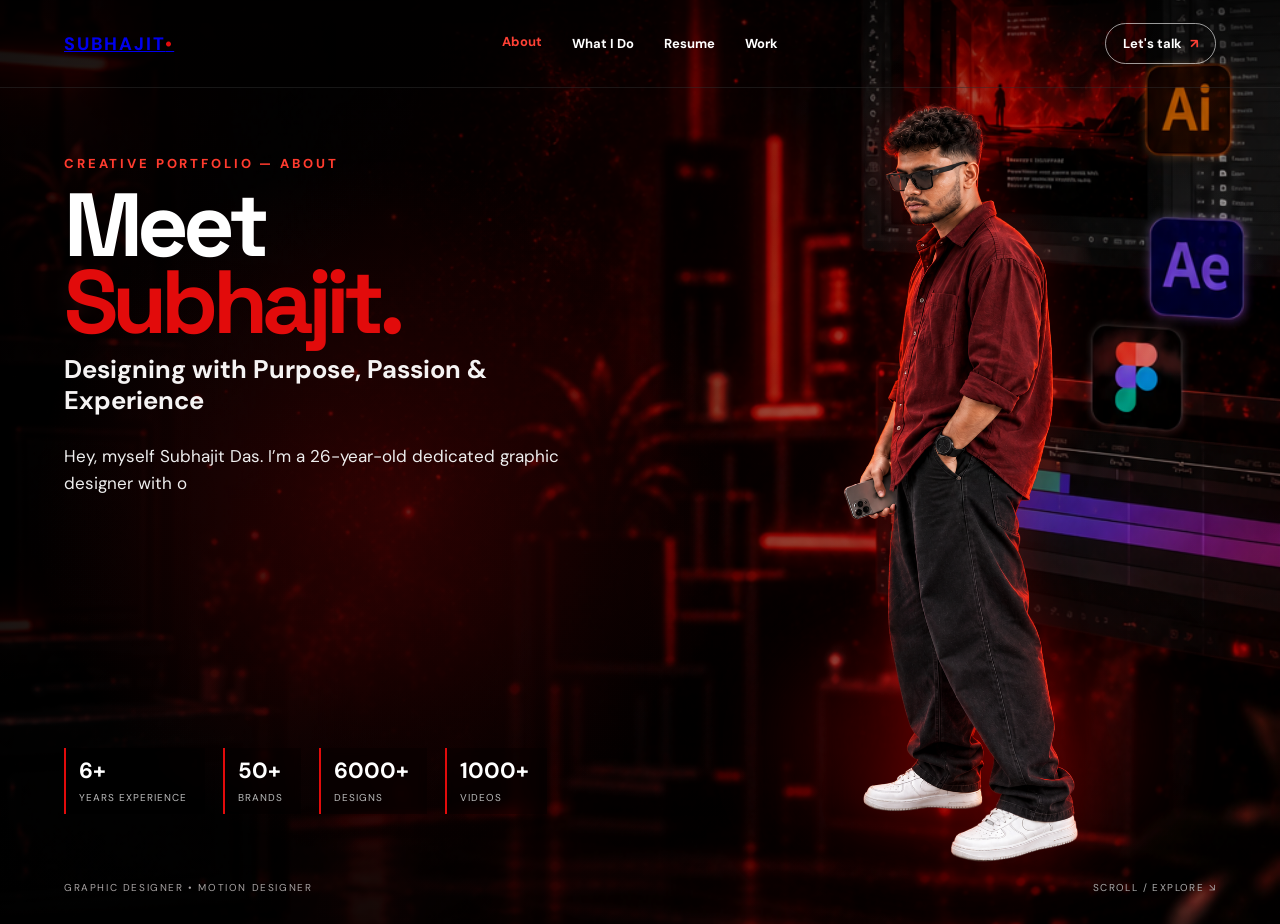
==== about.html @ d56346a4 "Add files via upload" ====
<!doctype html>
<html lang="en">
<head>
<meta charset="utf-8">
<meta name="viewport" content="width=device-width, initial-scale=1">
<title>About — Subhajit</title>
<meta name="description" content="About Subhajit Das — graphic designer and motion designer.">
<link rel="preconnect" href="https://fonts.googleapis.com">
<link rel="preconnect" href="https://fonts.gstatic.com" crossorigin>
<link href="https://fonts.googleapis.com/css2?family=DM+Sans:wght@400;500;600;700;800&family=Space+Grotesk:wght@400;500;600;700&display=swap" rel="stylesheet">
<style>
:root{--red:#e20b0b;--red2:#ff2a1a;--white:#fff;--muted:#d4d0d0}
*{box-sizing:border-box}
html,body{margin:0;width:100%;min-height:100%;background:#050505;color:#fff;font-family:"DM Sans",Arial,sans-serif}
body{overflow-x:hidden}
.about-page{
  min-height:100svh;
  width:100%;
  position:relative;
  isolation:isolate;
  overflow:hidden;
  background:#050505 url("about-background.png") center center/cover no-repeat;
}
.about-page:before{
  content:"";position:absolute;inset:0;z-index:-1;
  background:linear-gradient(90deg,rgba(0,0,0,.84) 0%,rgba(0,0,0,.66) 34%,rgba(0,0,0,.22) 60%,rgba(0,0,0,.04) 100%);
}
.about-page:after{
  content:"";position:absolute;inset:0;z-index:-1;pointer-events:none;
  background:radial-gradient(circle at 30% 55%,rgba(226,11,11,.18),transparent 34%),
             linear-gradient(180deg,rgba(0,0,0,.25),transparent 35%,rgba(0,0,0,.35));
}
.topbar{
  position:absolute;top:0;left:0;right:0;height:88px;padding:0 5vw;
  display:flex;align-items:center;justify-content:space-between;z-index:10;
  border-bottom:1px solid rgba(255,255,255,.09);
  background:linear-gradient(180deg,rgba(0,0,0,.46),transparent);
}
.brand{font-size:18px;font-weight:800;letter-spacing:.1em}.brand span{color:var(--red)}
nav{display:flex;gap:30px;align-items:center}
nav a{color:#fff;text-decoration:none;font-size:13px;font-weight:700;transition:.22s}
nav a:hover,nav a.active{color:#ff4135;transform:translateY(-2px)}
.talk{border:1px solid rgba(255,255,255,.6);border-radius:999px;padding:11px 17px;color:#fff;text-decoration:none;font-size:13px;font-weight:700}
.talk span{color:#ff4135;margin-left:5px}
.content{
  min-height:100svh;width:min(1440px,100%);margin:auto;
  display:grid;grid-template-columns:minmax(390px, .88fr) minmax(470px,1.12fr);
  align-items:center;position:relative;padding:100px 5vw 50px;
}
.copy{
  position:relative;z-index:4;max-width:650px;
  padding:25px 0 30px;
}
.eyebrow{margin:0 0 15px;color:#ff3b2e;font-size:13px;font-weight:800;letter-spacing:.22em}
h1{font-family:"Space Grotesk",sans-serif;font-size:clamp(58px,7vw,110px);line-height:.86;letter-spacing:-.065em;margin:0 0 14px;font-weight:700}
h1 .accent{color:var(--red)}
.subhead{font-size:clamp(18px,2vw,27px);line-height:1.2;font-weight:700;margin:0 0 26px;color:#f5f3f3}
.typed-area{min-height:285px;max-width:630px}
.typed-line{font-size:17px;line-height:1.62;color:#eee;min-height:1.62em;margin:0 0 9px}
.typed-line strong{color:#fff;font-weight:800}
.cursor{display:inline-block;width:2px;height:1em;background:#ff2a1a;margin-left:3px;vertical-align:-.12em;animation:blink .7s step-end infinite}
@keyframes blink{50%{opacity:0}}
.stats{display:flex;gap:18px;flex-wrap:wrap;margin-top:20px}
.stat{border-left:2px solid var(--red);padding:8px 18px 8px 13px;background:rgba(0,0,0,.27);backdrop-filter:blur(5px)}
.stat b{display:block;font-size:22px}.stat span{font-size:10px;letter-spacing:.1em;color:#bbb}
.photo-side{
  position:relative;height:min(86vh,850px);align-self:end;z-index:3;
  display:flex;justify-content:flex-end;align-items:flex-end;
}
.photo{
  height:100%;max-height:900px;width:auto;max-width:100%;
  object-fit:contain;object-position:center bottom;
  filter:drop-shadow(0 0 25px rgba(255,0,0,.2));
  transform:translate3d(0,0,0);
  animation:floatPhoto 5.5s ease-in-out infinite;
}
@keyframes floatPhoto{0%,100%{transform:translateY(0)}50%{transform:translateY(-9px)}}
.photo-glow{
  position:absolute;width:52%;height:24%;right:13%;bottom:5%;
  background:rgba(255,0,0,.24);filter:blur(55px);border-radius:50%;z-index:-1;
}
.corner{position:absolute;bottom:30px;left:5vw;font-size:10px;letter-spacing:.16em;color:#a9a4a4;z-index:5}
.scroll{position:absolute;right:5vw;bottom:30px;color:#aaa;font-size:10px;letter-spacing:.14em;z-index:5}
@media(max-width:980px){
  .content{grid-template-columns:1fr;min-height:auto;padding:120px 7vw 0}
  .copy{max-width:720px;padding-top:20px}
  .photo-side{height:620px;margin-top:-20px;justify-content:center}
  .photo{max-height:650px}
  .corner{left:7vw}.scroll{right:7vw}
  .topbar{padding:0 7vw}
  nav{gap:18px}
}
@media(max-width:650px){
  .topbar{height:74px;padding:0 20px}.brand{font-size:15px}
  nav{display:none}.talk{padding:9px 13px}
  .content{padding:100px 20px 0}
  h1{font-size:58px}.subhead{font-size:18px}.typed-line{font-size:15px}
  .typed-area{min-height:330px}.stats{gap:9px}.stat{padding-right:12px}
  .photo-side{height:520px;margin-top:5px}
  .photo{height:100%;max-width:110vw}
  .corner,.scroll{display:none}
}
</style>
</head>
<body>
<div class="about-page">
  <header class="topbar">
    <a class="brand" href="index.html">SUBHAJIT<span>•</span></a>
    <nav aria-label="Main navigation">
      <a class="active" href="about.html">About</a>
      <a href="what-i-do.html">What I Do</a>
      <a href="index.html#resume">Resume</a>
      <a href="index.html#work">Work</a>
    </nav>
    <a class="talk" href="index.html#contact">Let's talk <span>↗</span></a>
  </header>

  <main class="content">
    <section class="copy" aria-label="About Subhajit">
      <p class="eyebrow">CREATIVE PORTFOLIO — ABOUT</p>
      <h1>Meet <span class="accent">Subhajit.</span></h1>
      <p class="subhead">Designing with Purpose, Passion &amp; Experience</p>

      <div class="typed-area" aria-live="polite">
        <p class="typed-line" id="line1"></p>
        <p class="typed-line" id="line2"></p>
        <p class="typed-line" id="line3"></p>
      </div>

      <div class="stats">
        <div class="stat"><b>6+</b><span>YEARS EXPERIENCE</span></div>
        <div class="stat"><b>50+</b><span>BRANDS</span></div>
        <div class="stat"><b>6000+</b><span>DESIGNS</span></div>
        <div class="stat"><b>1000+</b><span>VIDEOS</span></div>
      </div>
    </section>

    <section class="photo-side" aria-label="Subhajit portrait">
      <div class="photo-glow"></div>
      <img class="photo" src="about-photo.png" alt="Subhajit Das">
    </section>
  </main>

  <div class="corner">GRAPHIC DESIGNER • MOTION DESIGNER</div>
  <div class="scroll">SCROLL / EXPLORE ↘</div>
</div>

<script>
const lines = [
  '<strong>Hey, myself Subhajit Das.</strong> I’m a 26-year-old dedicated graphic designer with over <strong>6 years of professional experience.</strong>',
  'After completing my schooling in 2017, <strong>financial limitations</strong> prevented me from finishing college — but they never limited my ambition.',
  'Since then, I’ve built my career through self-learning, <strong>continuous practice</strong>, and real client projects. I’ve <strong>collaborated with 50+ brands</strong>, creating clean, effective visuals that communicate ideas and drive engagement.'
];

const targets = [
  document.getElementById('line1'),
  document.getElementById('line2'),
  document.getElementById('line3')
];

function stripHTML(s){ return s.replace(/<[^>]*>/g,''); }
function renderTyped(el, html, count){
  const plain = stripHTML(html);
  let partial = plain.slice(0,count);
  // Keep the typing effect readable while preserving the final formatted text.
  el.textContent = partial;
}
async function typeLine(el, html, speed){
  const plain = stripHTML(html);
  for(let i=1;i<=plain.length;i++){
    renderTyped(el,html,i);
    await new Promise(r=>setTimeout(r,speed));
  }
  el.innerHTML = html;
  const c=document.createElement('span'); c.className='cursor'; el.appendChild(c);
}
(async()=>{
  for(let i=0;i<lines.length;i++){
    await typeLine(targets[i],lines[i],18);
    await new Promise(r=>setTimeout(r,260));
  }
})();
</script>
</body>
</html>
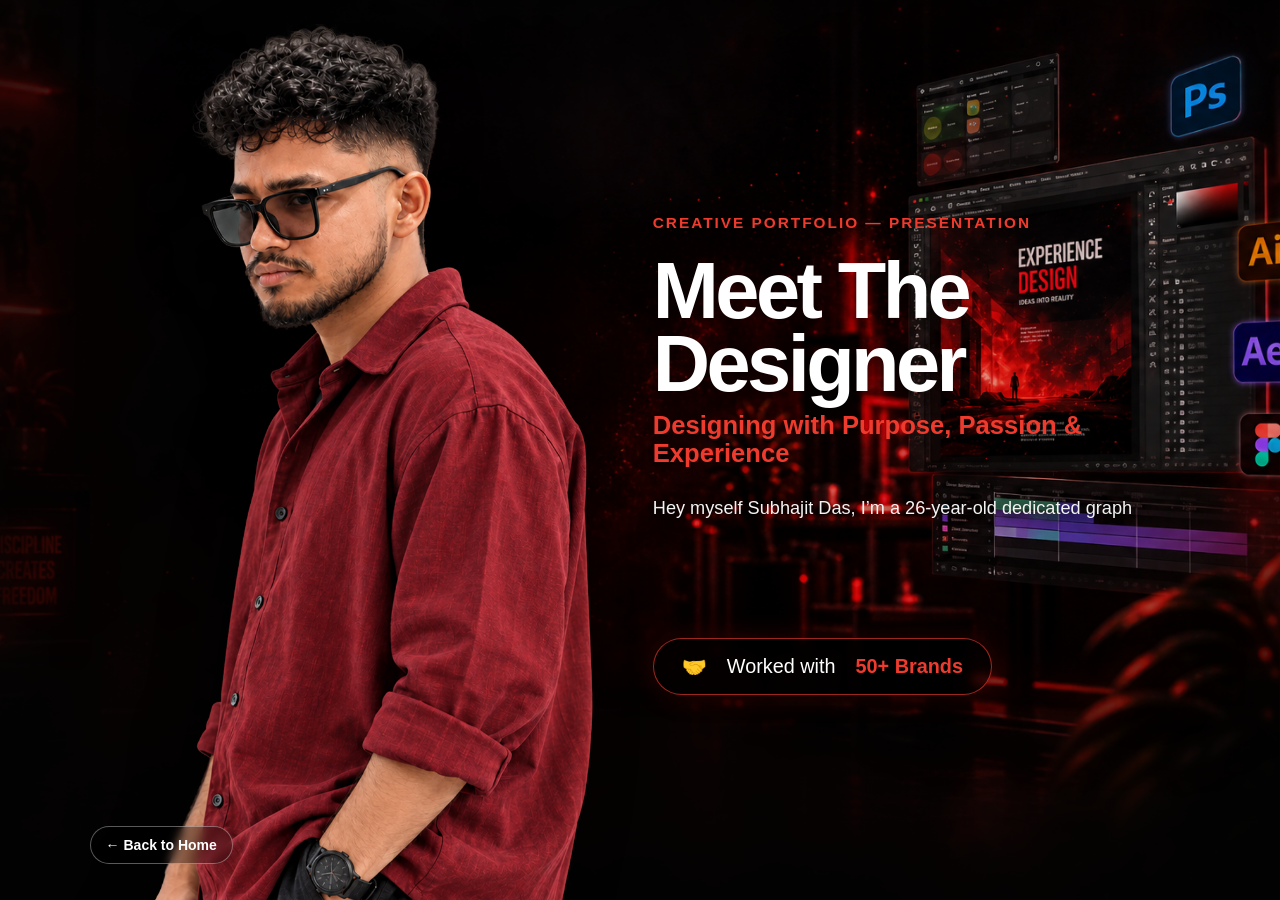
==== commit 530f78e9: "Add files via upload" ====
--- a/about.html
+++ b/about.html
@@ -2,184 +2,183 @@
 <html lang="en">
 <head>
 <meta charset="utf-8">
-<meta name="viewport" content="width=device-width, initial-scale=1">
+<meta name="viewport" content="width=device-width,initial-scale=1">
 <title>About — Subhajit</title>
-<meta name="description" content="About Subhajit Das — graphic designer and motion designer.">
-<link rel="preconnect" href="https://fonts.googleapis.com">
-<link rel="preconnect" href="https://fonts.gstatic.com" crossorigin>
-<link href="https://fonts.googleapis.com/css2?family=DM+Sans:wght@400;500;600;700;800&family=Space+Grotesk:wght@400;500;600;700&display=swap" rel="stylesheet">
 <style>
-:root{--red:#e20b0b;--red2:#ff2a1a;--white:#fff;--muted:#d4d0d0}
 *{box-sizing:border-box}
-html,body{margin:0;width:100%;min-height:100%;background:#050505;color:#fff;font-family:"DM Sans",Arial,sans-serif}
-body{overflow-x:hidden}
-.about-page{
-  min-height:100svh;
-  width:100%;
+html,body{margin:0;width:100%;height:100%;overflow:hidden}
+body{
+  background:#030303;
+  color:#fff;
+  font-family:Arial,Helvetica,sans-serif;
+}
+.about{
   position:relative;
-  isolation:isolate;
+  width:100vw;
+  height:100vh;
+  min-height:650px;
   overflow:hidden;
-  background:#050505 url("about-background.png") center center/cover no-repeat;
+  background:#030303 url("about-background.png") center center/cover no-repeat;
 }
-.about-page:before{
-  content:"";position:absolute;inset:0;z-index:-1;
-  background:linear-gradient(90deg,rgba(0,0,0,.84) 0%,rgba(0,0,0,.66) 34%,rgba(0,0,0,.22) 60%,rgba(0,0,0,.04) 100%);
+.about:after{
+  content:"";
+  position:absolute;
+  inset:0;
+  pointer-events:none;
+  background:linear-gradient(90deg,rgba(0,0,0,.10) 0%,rgba(0,0,0,.05) 43%,rgba(0,0,0,.10) 100%);
 }
-.about-page:after{
-  content:"";position:absolute;inset:0;z-index:-1;pointer-events:none;
-  background:radial-gradient(circle at 30% 55%,rgba(226,11,11,.18),transparent 34%),
-             linear-gradient(180deg,rgba(0,0,0,.25),transparent 35%,rgba(0,0,0,.35));
+.content{
+  position:relative;
+  z-index:3;
+  width:52%;
+  height:100%;
+  margin-left:48%;
+  padding:9vh 6vw 8vh 3vw;
+  display:flex;
+  flex-direction:column;
+  justify-content:center;
 }
-.topbar{
-  position:absolute;top:0;left:0;right:0;height:88px;padding:0 5vw;
-  display:flex;align-items:center;justify-content:space-between;z-index:10;
-  border-bottom:1px solid rgba(255,255,255,.09);
-  background:linear-gradient(180deg,rgba(0,0,0,.46),transparent);
+.eyebrow{
+  color:#ef3b2d;
+  font-size:clamp(14px,1.2vw,21px);
+  font-weight:800;
+  letter-spacing:.13em;
+  margin:0 0 2.4vh;
+  text-transform:uppercase;
 }
-.brand{font-size:18px;font-weight:800;letter-spacing:.1em}.brand span{color:var(--red)}
-nav{display:flex;gap:30px;align-items:center}
-nav a{color:#fff;text-decoration:none;font-size:13px;font-weight:700;transition:.22s}
-nav a:hover,nav a.active{color:#ff4135;transform:translateY(-2px)}
-.talk{border:1px solid rgba(255,255,255,.6);border-radius:999px;padding:11px 17px;color:#fff;text-decoration:none;font-size:13px;font-weight:700}
-.talk span{color:#ff4135;margin-left:5px}
-.content{
-  min-height:100svh;width:min(1440px,100%);margin:auto;
-  display:grid;grid-template-columns:minmax(390px, .88fr) minmax(470px,1.12fr);
-  align-items:center;position:relative;padding:100px 5vw 50px;
+h1{
+  margin:0 0 1.2vh;
+  font-size:clamp(54px,6.2vw,105px);
+  line-height:.92;
+  letter-spacing:-.045em;
+  color:#fff;
+  font-weight:900;
+  text-shadow:0 4px 25px rgba(0,0,0,.45);
 }
-.copy{
-  position:relative;z-index:4;max-width:650px;
-  padding:25px 0 30px;
+.subtitle{
+  margin:0 0 3vh;
+  color:#ef3b2d;
+  font-size:clamp(21px,2vw,34px);
+  line-height:1.1;
+  font-weight:800;
 }
-.eyebrow{margin:0 0 15px;color:#ff3b2e;font-size:13px;font-weight:800;letter-spacing:.22em}
-h1{font-family:"Space Grotesk",sans-serif;font-size:clamp(58px,7vw,110px);line-height:.86;letter-spacing:-.065em;margin:0 0 14px;font-weight:700}
-h1 .accent{color:var(--red)}
-.subhead{font-size:clamp(18px,2vw,27px);line-height:1.2;font-weight:700;margin:0 0 26px;color:#f5f3f3}
-.typed-area{min-height:285px;max-width:630px}
-.typed-line{font-size:17px;line-height:1.62;color:#eee;min-height:1.62em;margin:0 0 9px}
-.typed-line strong{color:#fff;font-weight:800}
-.cursor{display:inline-block;width:2px;height:1em;background:#ff2a1a;margin-left:3px;vertical-align:-.12em;animation:blink .7s step-end infinite}
+.typebox{
+  max-width:820px;
+  font-size:clamp(17px,1.42vw,24px);
+  line-height:1.55;
+  color:#f3f3f3;
+  text-shadow:0 2px 13px rgba(0,0,0,.9);
+}
+.type-line{margin:0 0 1.2vh;min-height:1.55em}
+.type-line strong{color:#fff;font-weight:800}
+.caret{
+  display:inline-block;
+  width:.08em;
+  height:1em;
+  margin-left:3px;
+  background:#ef3b2d;
+  vertical-align:-.12em;
+  animation:blink .7s step-end infinite;
+}
 @keyframes blink{50%{opacity:0}}
-.stats{display:flex;gap:18px;flex-wrap:wrap;margin-top:20px}
-.stat{border-left:2px solid var(--red);padding:8px 18px 8px 13px;background:rgba(0,0,0,.27);backdrop-filter:blur(5px)}
-.stat b{display:block;font-size:22px}.stat span{font-size:10px;letter-spacing:.1em;color:#bbb}
-.photo-side{
-  position:relative;height:min(86vh,850px);align-self:end;z-index:3;
-  display:flex;justify-content:flex-end;align-items:flex-end;
+.badge{
+  margin-top:3vh;
+  display:inline-flex;
+  align-items:center;
+  gap:20px;
+  width:max-content;
+  max-width:90%;
+  padding:16px 28px;
+  border:1px solid rgba(239,59,45,.65);
+  border-radius:999px;
+  background:rgba(0,0,0,.48);
+  backdrop-filter:blur(5px);
+  box-shadow:0 0 30px rgba(220,25,15,.16);
+  font-size:clamp(18px,1.55vw,27px);
 }
+.badge .number{color:#ef3b2d;font-weight:900}
 .photo{
-  height:100%;max-height:900px;width:auto;max-width:100%;
-  object-fit:contain;object-position:center bottom;
-  filter:drop-shadow(0 0 25px rgba(255,0,0,.2));
-  transform:translate3d(0,0,0);
-  animation:floatPhoto 5.5s ease-in-out infinite;
+  position:absolute;
+  z-index:4;
+  left:0;
+  right:auto;
+  bottom:-7vh;
+  width:min(55vw,900px);
+  height:108vh;
+  object-fit:contain;
+  object-position:center bottom;
+  filter:drop-shadow(-14px 15px 26px rgba(0,0,0,.72));
+  transform-origin:center bottom;
+  animation:arrive 1.1s cubic-bezier(.2,.8,.2,1) both;
 }
-@keyframes floatPhoto{0%,100%{transform:translateY(0)}50%{transform:translateY(-9px)}}
-.photo-glow{
-  position:absolute;width:52%;height:24%;right:13%;bottom:5%;
-  background:rgba(255,0,0,.24);filter:blur(55px);border-radius:50%;z-index:-1;
+@keyframes arrive{
+  from{opacity:0;transform:translateX(80px) scale(.88)}
+  to{opacity:1;transform:translateX(0) scale(1)}
 }
-.corner{position:absolute;bottom:30px;left:5vw;font-size:10px;letter-spacing:.16em;color:#a9a4a4;z-index:5}
-.scroll{position:absolute;right:5vw;bottom:30px;color:#aaa;font-size:10px;letter-spacing:.14em;z-index:5}
-@media(max-width:980px){
-  .content{grid-template-columns:1fr;min-height:auto;padding:120px 7vw 0}
-  .copy{max-width:720px;padding-top:20px}
-  .photo-side{height:620px;margin-top:-20px;justify-content:center}
-  .photo{max-height:650px}
-  .corner{left:7vw}.scroll{right:7vw}
-  .topbar{padding:0 7vw}
-  nav{gap:18px}
+.back{
+  position:absolute;
+  z-index:6;
+  left:7vw;
+  bottom:4vh;
+  color:#fff;
+  text-decoration:none;
+  font-size:14px;
+  font-weight:700;
+  padding:10px 15px;
+  border:1px solid rgba(255,255,255,.35);
+  border-radius:999px;
+  background:rgba(0,0,0,.3);
+  backdrop-filter:blur(5px);
+  transition:.25s;
 }
-@media(max-width:650px){
-  .topbar{height:74px;padding:0 20px}.brand{font-size:15px}
-  nav{display:none}.talk{padding:9px 13px}
-  .content{padding:100px 20px 0}
-  h1{font-size:58px}.subhead{font-size:18px}.typed-line{font-size:15px}
-  .typed-area{min-height:330px}.stats{gap:9px}.stat{padding-right:12px}
-  .photo-side{height:520px;margin-top:5px}
-  .photo{height:100%;max-width:110vw}
-  .corner,.scroll{display:none}
+.back:hover{transform:translateX(-3px);border-color:#ef3b2d;color:#ef3b2d}
+
+@media(max-width:900px){
+  html,body{overflow:auto}
+  .about{height:auto;min-height:100vh;padding-bottom:40px;background-position:center}
+  .content{width:100%;height:auto;min-height:72vh;padding:9vh 7vw 0;justify-content:flex-start;background:linear-gradient(180deg,rgba(0,0,0,.55),rgba(0,0,0,.12))}
+  h1{font-size:clamp(50px,12vw,82px)}
+  .typebox{font-size:17px;max-width:720px}
+  .content{margin-left:0;width:100%}
+  .photo{position:relative;left:auto;right:auto;bottom:auto;display:block;margin:-2vh auto 0;width:min(86vw,610px);height:auto;max-height:75vh;object-fit:contain}
+  .back{position:relative;left:auto;bottom:auto;display:inline-block;margin:20px 7vw 0}
 }
 </style>
 </head>
 <body>
-<div class="about-page">
-  <header class="topbar">
-    <a class="brand" href="index.html">SUBHAJIT<span>•</span></a>
-    <nav aria-label="Main navigation">
-      <a class="active" href="about.html">About</a>
-      <a href="what-i-do.html">What I Do</a>
-      <a href="index.html#resume">Resume</a>
-      <a href="index.html#work">Work</a>
-    </nav>
-    <a class="talk" href="index.html#contact">Let's talk <span>↗</span></a>
-  </header>
-
-  <main class="content">
-    <section class="copy" aria-label="About Subhajit">
-      <p class="eyebrow">CREATIVE PORTFOLIO — ABOUT</p>
-      <h1>Meet <span class="accent">Subhajit.</span></h1>
-      <p class="subhead">Designing with Purpose, Passion &amp; Experience</p>
-
-      <div class="typed-area" aria-live="polite">
-        <p class="typed-line" id="line1"></p>
-        <p class="typed-line" id="line2"></p>
-        <p class="typed-line" id="line3"></p>
-      </div>
-
-      <div class="stats">
-        <div class="stat"><b>6+</b><span>YEARS EXPERIENCE</span></div>
-        <div class="stat"><b>50+</b><span>BRANDS</span></div>
-        <div class="stat"><b>6000+</b><span>DESIGNS</span></div>
-        <div class="stat"><b>1000+</b><span>VIDEOS</span></div>
-      </div>
-    </section>
-
-    <section class="photo-side" aria-label="Subhajit portrait">
-      <div class="photo-glow"></div>
-      <img class="photo" src="about-photo.png" alt="Subhajit Das">
-    </section>
-  </main>
-
-  <div class="corner">GRAPHIC DESIGNER • MOTION DESIGNER</div>
-  <div class="scroll">SCROLL / EXPLORE ↘</div>
-</div>
-
+<main class="about">
+  <section class="content">
+    <p class="eyebrow">Creative Portfolio — Presentation</p>
+    <h1>Meet The Designer</h1>
+    <p class="subtitle">Designing with Purpose, Passion &amp; Experience</p>
+    <div class="typebox" aria-live="polite">
+      <p class="type-line" id="line1"></p>
+      <p class="type-line" id="line2"></p>
+      <p class="type-line" id="line3"></p>
+    </div>
+    <div class="badge"><span>🤝</span><span>Worked with</span><span class="number">50+ Brands</span></div>
+  </section>
+  <img class="photo" src="about-photo.png" alt="Subhajit Das">
+  <a class="back" href="index.html">← Back to Home</a>
+</main>
 <script>
 const lines = [
-  '<strong>Hey, myself Subhajit Das.</strong> I’m a 26-year-old dedicated graphic designer with over <strong>6 years of professional experience.</strong>',
-  'After completing my schooling in 2017, <strong>financial limitations</strong> prevented me from finishing college — but they never limited my ambition.',
-  'Since then, I’ve built my career through self-learning, <strong>continuous practice</strong>, and real client projects. I’ve <strong>collaborated with 50+ brands</strong>, creating clean, effective visuals that communicate ideas and drive engagement.'
+  'Hey myself Subhajit Das, I’m a 26-year-old dedicated graphic designer with over 6 years of professional experience. After completing my schooling in 2017, financial limitations prevented me from finishing college—but they never limited my ambition.',
+  'Since then, I’ve built my career through self-learning, continuous practice, and real client projects. I’ve collaborated with 50+ brands, helping them strengthen their visual identity and stand out in competitive markets.',
+  'My work blends creativity with clarity. I focus on clean, effective design that captures attention, communicates ideas, and drives engagement. I’m always learning, evolving, and pushing my skills to deliver better results every day.'
 ];
-
-const targets = [
-  document.getElementById('line1'),
-  document.getElementById('line2'),
-  document.getElementById('line3')
-];
-
-function stripHTML(s){ return s.replace(/<[^>]*>/g,''); }
-function renderTyped(el, html, count){
-  const plain = stripHTML(html);
-  let partial = plain.slice(0,count);
-  // Keep the typing effect readable while preserving the final formatted text.
-  el.textContent = partial;
+const els=[line1,line2,line3];
+let i=0,c=0;
+function typeNext(){
+  if(i>=lines.length){ return; }
+  els[i].textContent=lines[i].slice(0,c++);
+  if(c<=lines[i].length){
+    setTimeout(typeNext, 18);
+  }else{
+    i++;c=0;setTimeout(typeNext, 350);
+  }
 }
-async function typeLine(el, html, speed){
-  const plain = stripHTML(html);
-  for(let i=1;i<=plain.length;i++){
-    renderTyped(el,html,i);
-    await new Promise(r=>setTimeout(r,speed));
-  }
-  el.innerHTML = html;
-  const c=document.createElement('span'); c.className='cursor'; el.appendChild(c);
-}
-(async()=>{
-  for(let i=0;i<lines.length;i++){
-    await typeLine(targets[i],lines[i],18);
-    await new Promise(r=>setTimeout(r,260));
-  }
-})();
+typeNext();
 </script>
 </body>
 </html>
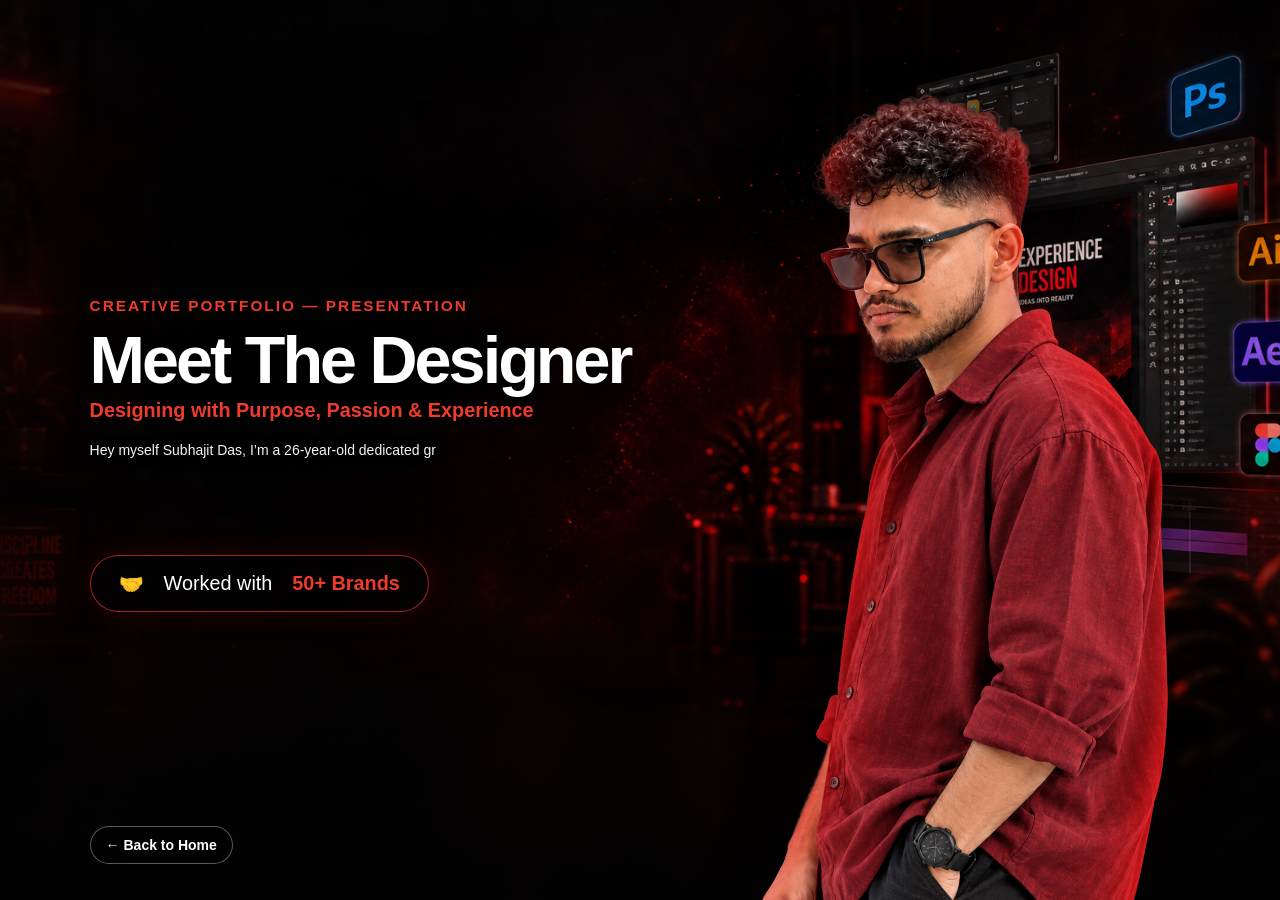
==== commit d8e2b11f: "Add files via upload" ====
--- a/about.html
+++ b/about.html
@@ -30,10 +30,9 @@
 .content{
   position:relative;
   z-index:3;
-  width:52%;
+  width:54%;
   height:100%;
-  margin-left:48%;
-  padding:9vh 6vw 8vh 3vw;
+  padding:9vh 0 8vh 7vw;
   display:flex;
   flex-direction:column;
   justify-content:center;
@@ -43,29 +42,29 @@
   font-size:clamp(14px,1.2vw,21px);
   font-weight:800;
   letter-spacing:.13em;
-  margin:0 0 2.4vh;
+  margin:0 0 1.6vh;
   text-transform:uppercase;
 }
 h1{
-  margin:0 0 1.2vh;
-  font-size:clamp(54px,6.2vw,105px);
-  line-height:.92;
+  margin:0 0 .8vh;
+  font-size:clamp(46px,5.2vw,82px);
+  line-height:.94;
   letter-spacing:-.045em;
   color:#fff;
   font-weight:900;
   text-shadow:0 4px 25px rgba(0,0,0,.45);
 }
 .subtitle{
-  margin:0 0 3vh;
+  margin:0 0 2vh;
   color:#ef3b2d;
-  font-size:clamp(21px,2vw,34px);
-  line-height:1.1;
+  font-size:clamp(17px,1.55vw,25px);
+  line-height:1.15;
   font-weight:800;
 }
 .typebox{
-  max-width:820px;
-  font-size:clamp(17px,1.42vw,24px);
-  line-height:1.55;
+  max-width:690px;
+  font-size:clamp(14px,1.08vw,18px);
+  line-height:1.48;
   color:#f3f3f3;
   text-shadow:0 2px 13px rgba(0,0,0,.9);
 }
@@ -82,7 +81,7 @@
 }
 @keyframes blink{50%{opacity:0}}
 .badge{
-  margin-top:3vh;
+  margin-top:2vh;
   display:inline-flex;
   align-items:center;
   gap:20px;
@@ -100,11 +99,10 @@
 .photo{
   position:absolute;
   z-index:4;
-  left:0;
-  right:auto;
-  bottom:-7vh;
-  width:min(55vw,900px);
-  height:108vh;
+  right:1.5vw;
+  bottom:-3vh;
+  width:min(48vw,760px);
+  height:96vh;
   object-fit:contain;
   object-position:center bottom;
   filter:drop-shadow(-14px 15px 26px rgba(0,0,0,.72));
@@ -139,8 +137,7 @@
   .content{width:100%;height:auto;min-height:72vh;padding:9vh 7vw 0;justify-content:flex-start;background:linear-gradient(180deg,rgba(0,0,0,.55),rgba(0,0,0,.12))}
   h1{font-size:clamp(50px,12vw,82px)}
   .typebox{font-size:17px;max-width:720px}
-  .content{margin-left:0;width:100%}
-  .photo{position:relative;left:auto;right:auto;bottom:auto;display:block;margin:-2vh auto 0;width:min(86vw,610px);height:auto;max-height:75vh;object-fit:contain}
+  .photo{position:relative;right:auto;bottom:auto;display:block;margin:-2vh auto 0;width:min(86vw,610px);height:auto;max-height:75vh;object-fit:contain}
   .back{position:relative;left:auto;bottom:auto;display:inline-block;margin:20px 7vw 0}
 }
 </style>
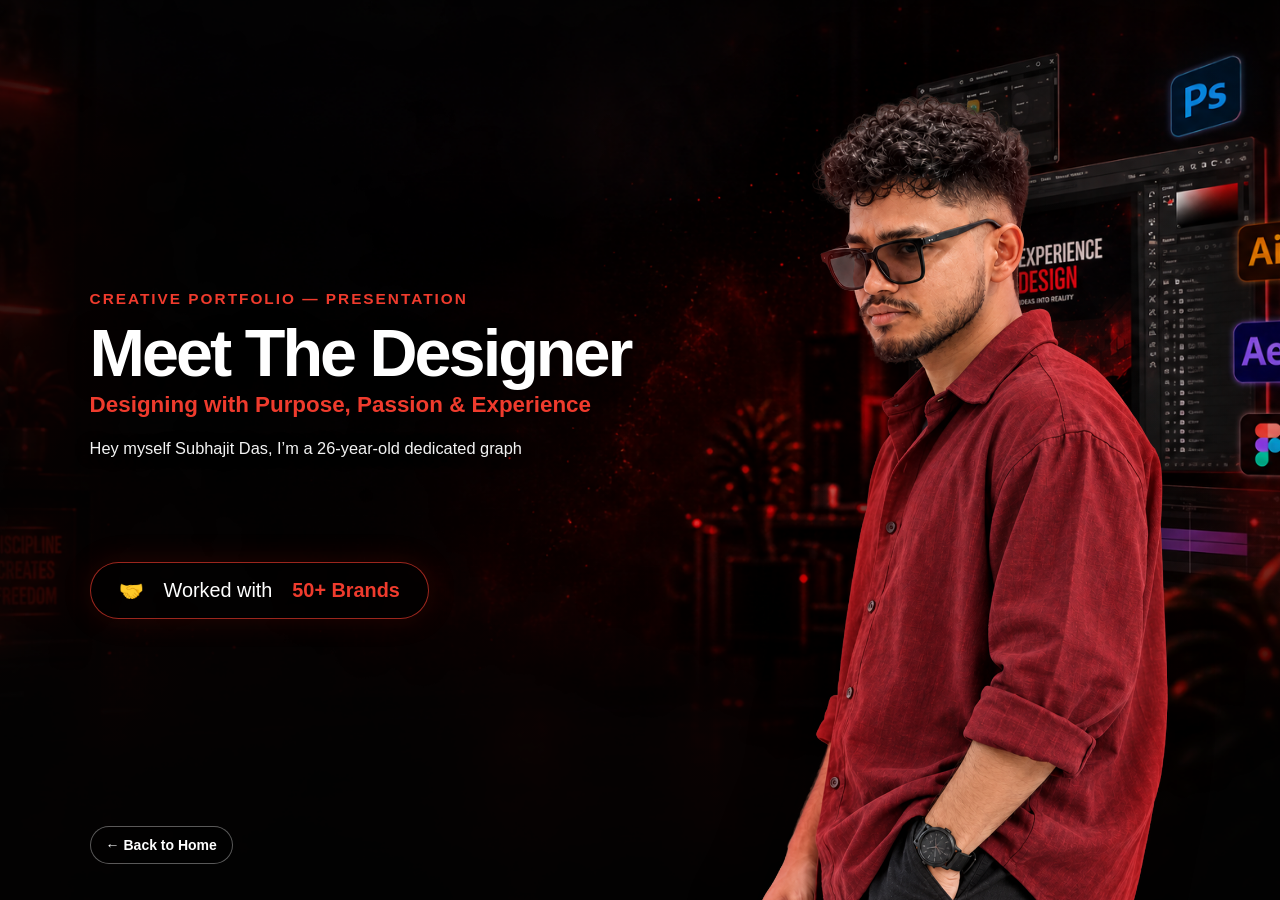
==== commit 888d8e75: "Add files via upload" ====
--- a/about.html
+++ b/about.html
@@ -57,13 +57,13 @@
 .subtitle{
   margin:0 0 2vh;
   color:#ef3b2d;
-  font-size:clamp(17px,1.55vw,25px);
+  font-size:clamp(19px,1.75vw,28px);
   line-height:1.15;
   font-weight:800;
 }
 .typebox{
   max-width:690px;
-  font-size:clamp(14px,1.08vw,18px);
+  font-size:clamp(16px,1.28vw,21px);
   line-height:1.48;
   color:#f3f3f3;
   text-shadow:0 2px 13px rgba(0,0,0,.9);
